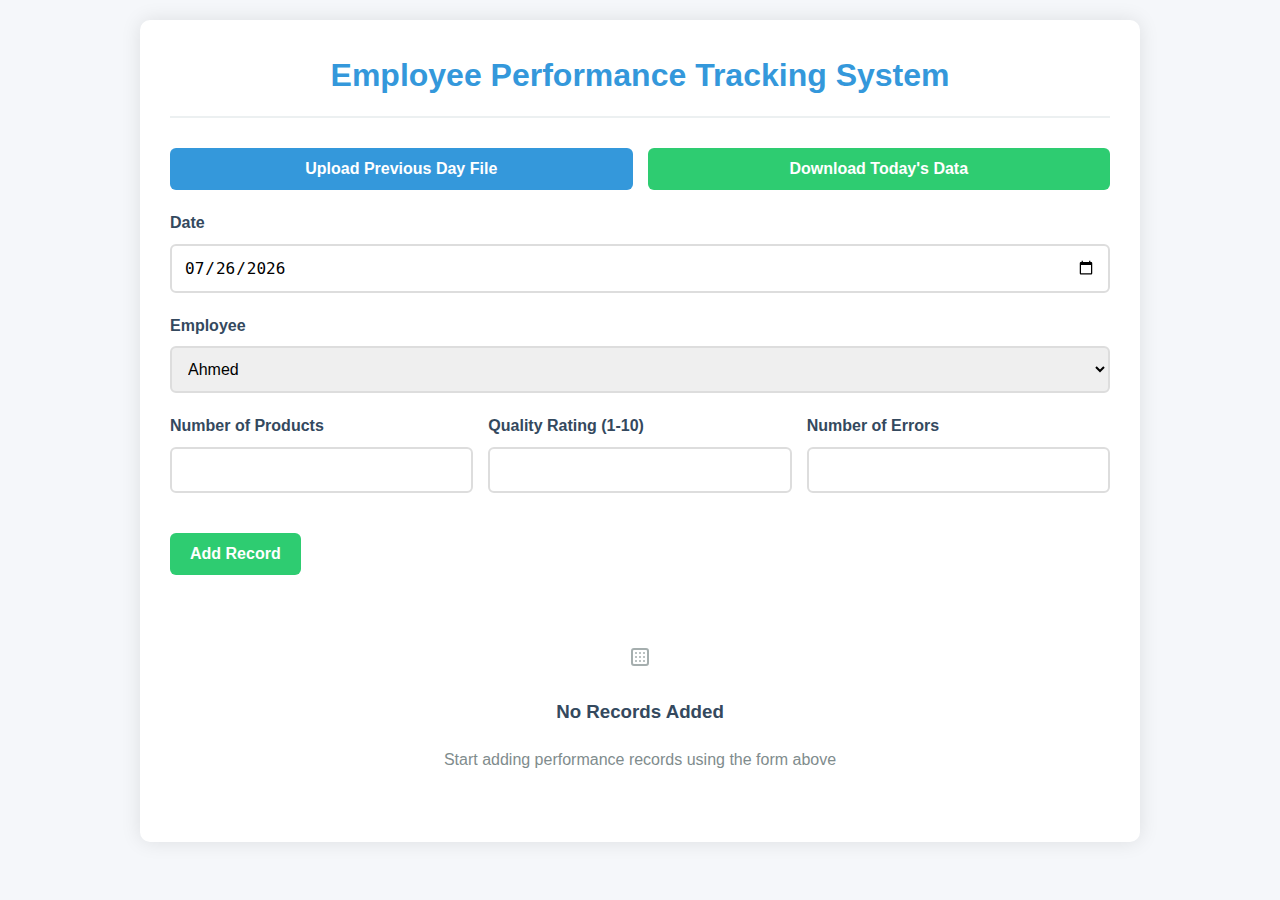
==== data-entry.html @ 8188d496 "initial commit" ====
<!DOCTYPE html>
<html lang="en" dir="ltr">

<head>
    <meta charset="UTF-8">
    <meta name="viewport" content="width=device-width, initial-scale=1.0">
    <link rel="stylesheet" type="text/css" href="./css/data-entry.css" />
    <title>Employee Performance Tracking System</title>
</head>

<body>
    <div class="container">
        <h1>Employee Performance Tracking System</h1>

        <div class="flex-row">
            <button class="btn-primary" onclick="document.getElementById('fileInput').click()">
                <span>Upload Previous Day File</span>
            </button>
            <input type="file" id="fileInput" accept=".json" onchange="handleFileUpload(this.files)" />
            <button class="btn-success" onclick="downloadJSON()">
                <span>Download Today's Data</span>
            </button>
        </div>

        <div class="form-group">
            <label>Date</label>
            <input type="date" id="date" />
        </div>

        <div class="form-group">
            <label>Employee</label>
            <select id="member">
                <option value="Ahmed">Ahmed</option>
                <option value="Sarah">Sarah</option>
                <option value="Mohamed">Mohamed</option>
                <option value="Reem">Reem</option>
                <option value="Ali">Ali</option>
            </select>
        </div>

        <div class="flex-row">
            <div class="form-group">
                <label>Number of Products</label>
                <input type="number" id="products" min="0" />
            </div>
            <div class="form-group">
                <label>Quality Rating (1-10)</label>
                <input type="number" id="quality" min="1" max="10" />
            </div>
            <div class="form-group">
                <label>Number of Errors</label>
                <input type="number" id="errors" min="0" />
            </div>
        </div>

        <button class="btn-success" id="addButton" onclick="addRecord()">
            <span>Add Record</span>
        </button>

        <div class="records-container" id="output">
            <div class="empty-state">
                <img src="[data-uri]"
                    alt="No data">
                <h3>No Records Added</h3>
                <p>Start adding performance records using the form above</p>
            </div>
        </div>
    </div>

    <!-- <script>
        let currentRecords = [];
        let editingIndex = null;
        let currentEditingDate = null;

        // Initialize with today's date
        document.addEventListener('DOMContentLoaded', () => {
            const today = new Date().toISOString().split('T')[0];
            document.getElementById('date').value = today;
            showRecords();
        });

        function addRecord() {
            const date = document.getElementById('date').value;
            const member = document.getElementById('member').value;
            const products = parseInt(document.getElementById('products').value);
            const quality = parseInt(document.getElementById('quality').value);
            const errors = parseInt(document.getElementById('errors').value);

            // Validate inputs
            if (!date) {
                alert('Please select the date');
                return;
            }

            if (isNaN(products) || products < 0) {
                alert('Please enter a valid number of products');
                return;
            }

            if (isNaN(quality) || quality < 1 || quality > 10) {
                alert('Quality rating must be between 1 and 10');
                return;
            }

            if (isNaN(errors) || errors < 0) {
                alert('Please enter a valid number of errors');
                return;
            }

            if (editingIndex !== null && currentEditingDate === date) {
                // Update existing record
                currentRecords[editingIndex] = { date, member, products, quality, errors };
            } else {
                // Add new record
                currentRecords.push({ date, member, products, quality, errors });
            }

            editingIndex = null;
            currentEditingDate = null;
            showRecords();
            clearForm();
        }

        function editRecord(index) {
            const record = currentRecords[index];

            // Store original date before editing
            currentEditingDate = record.date;

            document.getElementById('date').value = record.date;
            document.getElementById('member').value = record.member;
            document.getElementById('products').value = record.products;
            document.getElementById('quality').value = record.quality;
            document.getElementById('errors').value = record.errors;

            editingIndex = index;
            document.getElementById('addButton').textContent = 'Update Record';

            // Highlight the record being edited
            showRecords();

            // Scroll to form
            document.getElementById('date').scrollIntoView({ behavior: 'smooth' });
        }

        function deleteRecord(index) {
            if (confirm('Are you sure you want to delete this record?')) {
                currentRecords.splice(index, 1);
                showRecords();
            }
        }

        function showRecords() {
            const output = document.getElementById('output');

            if (currentRecords.length === 0) {
                output.innerHTML = `
                    <div class="empty-state">
                        <img src="[data-uri]" alt="No data">
                        <h3>No Records Added</h3>
                        <p>Start adding performance records using the form above</p>
                    </div>
                `;
                return;
            }

            // Group records by date
            const recordsByDate = {};
            currentRecords.forEach((record, index) => {
                if (!recordsByDate[record.date]) {
                    recordsByDate[record.date] = [];
                }
                recordsByDate[record.date].push({ ...record, originalIndex: index });
            });

            // Display records grouped by date
            let html = '';
            for (const date in recordsByDate) {
                html += `
                    <div class="day-records">
                        <div class="day-header">
                            <span>${formatDate(date)}</span>
                            <span>${recordsByDate[date].length} Record${recordsByDate[date].length > 1 ? 's' : ''}</span>
                        </div>
                `;

                recordsByDate[date].forEach(record => {
                    const isEditing = editingIndex === record.originalIndex;
                    html += `
                        <div class="record ${isEditing ? 'editing' : ''}" data-index="${record.originalIndex}">
                            <div class="record-actions">
                                <button class="btn-warning" onclick="editRecord(${record.originalIndex})">
                                    <span>Edit</span>
                                </button>
                                <button class="btn-danger" onclick="deleteRecord(${record.originalIndex})">
                                    <span>Delete</span>
                                </button>
                            </div>
                            <div class="record-info">
                                <div>
                                    <span>Employee</span>
                                    <span>${record.member}</span>
                                </div>
                                <div>
                                    <span>Products</span>
                                    <span>${record.products}</span>
                                </div>
                                <div>
                                    <span>Quality</span>
                                    <span>${record.quality}/10</span>
                                </div>
                                <div>
                                    <span>Errors</span>
                                    <span>${record.errors}</span>
                                </div>
                            </div>
                        </div>
                    `;
                });

                html += `</div>`;
            }

            output.innerHTML = html;
        }

        function clearForm() {
            document.getElementById('products').value = '';
            document.getElementById('quality').value = '';
            document.getElementById('errors').value = '';
            document.getElementById('addButton').textContent = 'Add Record';

            // Reset to today's date if not editing
            if (editingIndex === null) {
                const today = new Date().toISOString().split('T')[0];
                document.getElementById('date').value = today;
            }
        }

        function downloadJSON() {
            if (currentRecords.length === 0) {
                alert('No records to download!');
                return;
            }

            // Get the most common date for filename
            const dateCounts = {};
            currentRecords.forEach(rec => {
                dateCounts[rec.date] = (dateCounts[rec.date] || 0) + 1;
            });

            const mostCommonDate = Object.keys(dateCounts).reduce((a, b) =>
                dateCounts[a] > dateCounts[b] ? a : b
            );

            const fileName = `Employee-Performance-${mostCommonDate}.json`;
            const blob = new Blob([JSON.stringify(currentRecords, null, 2)], { type: 'application/json' });
            const url = URL.createObjectURL(blob);
            const a = document.createElement('a');
            a.href = url;
            a.download = fileName;
            a.click();
            URL.revokeObjectURL(url);
        }

        function handleFileUpload(files) {
            if (files.length === 0) return;

            const file = files[0];
            const reader = new FileReader();

            reader.onload = function (e) {
                try {
                    const data = JSON.parse(e.target.result);
                    if (Array.isArray(data)) {
                        currentRecords = data;
                        if (currentRecords.length > 0) {
                            document.getElementById('date').value = currentRecords[0].date;
                        }
                        showRecords();
                        alert(`Successfully loaded ${data.length} record${data.length > 1 ? 's' : ''}`);
                    } else {
                        alert('Invalid file format: Must contain an array of records');
                    }
                } catch (error) {
                    alert('Error reading file: ' + error.message);
                }
            };

            reader.readAsText(file);
        }

        function formatDate(dateString) {
            const date = new Date(dateString);
            return date.toLocaleDateString('en-US', {
                year: 'numeric',
                month: 'long',
                day: 'numeric',
                weekday: 'long'
            });
        }
    </script> -->

    <script src="./js/data-entry.js"></script>
</body>

</html>
---- css/data-entry.css ----
:root {
  --primary-color: #3498db;
  --secondary-color: #2980b9;
  --success-color: #2ecc71;
  --danger-color: #e74c3c;
  --warning-color: #f39c12;
  --light-color: #ecf0f1;
  --dark-color: #34495e;
}

* {
  box-sizing: border-box;
  margin: 0;
  padding: 0;
}

body {
  font-family: "Segoe UI", Tahoma, Geneva, Verdana, sans-serif;
  background-color: #f5f7fa;
  color: #333;
  line-height: 1.6;
  padding: 20px;
}

.container {
  max-width: 1000px;
  margin: 0 auto;
  background: white;
  border-radius: 10px;
  box-shadow: 0 0 20px rgba(0, 0, 0, 0.1);
  padding: 30px;
}

h1,
h2,
h3 {
  color: var(--dark-color);
  margin-bottom: 20px;
}

h1 {
  text-align: center;
  color: var(--primary-color);
  padding-bottom: 15px;
  border-bottom: 2px solid var(--light-color);
  margin-bottom: 30px;
}

.flex-row {
  display: flex;
  gap: 15px;
  margin-bottom: 20px;
}

.flex-row > * {
  flex: 1;
}

.form-group {
  margin-bottom: 20px;
}

label {
  display: block;
  margin-bottom: 8px;
  font-weight: 600;
  color: var(--dark-color);
}

input,
select {
  width: 100%;
  padding: 12px;
  border: 2px solid #ddd;
  border-radius: 6px;
  font-size: 16px;
  transition: border 0.3s;
}

input:focus,
select:focus {
  border-color: var(--primary-color);
  outline: none;
}

button {
  padding: 12px 20px;
  border: none;
  border-radius: 6px;
  font-size: 16px;
  font-weight: 600;
  cursor: pointer;
  transition: all 0.3s;
  display: inline-flex;
  align-items: center;
  justify-content: center;
  gap: 8px;
}

button:hover {
  transform: translateY(-2px);
  box-shadow: 0 4px 8px rgba(0, 0, 0, 0.1);
}

.btn-primary {
  background-color: var(--primary-color);
  color: white;
}

.btn-primary:hover {
  background-color: var(--secondary-color);
}

.btn-success {
  background-color: var(--success-color);
  color: white;
}

.btn-success:hover {
  background-color: #27ae60;
}

.btn-danger {
  background-color: var(--danger-color);
  color: white;
}

.btn-danger:hover {
  background-color: #c0392b;
}

.btn-warning {
  background-color: var(--warning-color);
  color: white;
}

.btn-warning:hover {
  background-color: #e67e22;
}

.records-container {
  margin-top: 30px;
}

.day-records {
  background: white;
  border-radius: 8px;
  box-shadow: 0 2px 10px rgba(0, 0, 0, 0.05);
  margin-bottom: 25px;
  overflow: hidden;
}

.day-header {
  background-color: var(--primary-color);
  color: white;
  padding: 15px 20px;
  font-size: 18px;
  font-weight: 600;
  display: flex;
  justify-content: space-between;
  align-items: center;
}

.record {
  padding: 15px 20px;
  border-bottom: 1px solid #eee;
  position: relative;
  transition: background 0.2s;
}

.record:hover {
  background-color: #f8f9fa;
}

.record:last-child {
  border-bottom: none;
}

.record-info {
  display: grid;
  grid-template-columns: repeat(auto-fill, minmax(200px, 1fr));
  gap: 15px;
}

.record-info div {
  display: flex;
  flex-direction: column;
}

.record-info span:first-child {
  font-weight: 600;
  color: var(--dark-color);
  margin-bottom: 5px;
}

.record-actions {
  position: absolute;
  right: 1px;
  top: 30px;
  display: flex;
  gap: 10px;
}

.editing {
  background-color: #fff9e6;
  border-left: 4px solid var(--warning-color);
}

#fileInput {
  display: none;
}

.empty-state {
  text-align: center;
  padding: 40px 20px;
  color: #7f8c8d;
}

.empty-state img {
  max-width: 200px;
  margin-bottom: 20px;
  opacity: 0.7;
}

@media (max-width: 768px) {
  .flex-row {
    flex-direction: column;
  }

  .record-info {
    grid-template-columns: 1fr;
  }

  .record-actions {
    position: static;
    margin-top: 15px;
    justify-content: flex-end;
  }
}
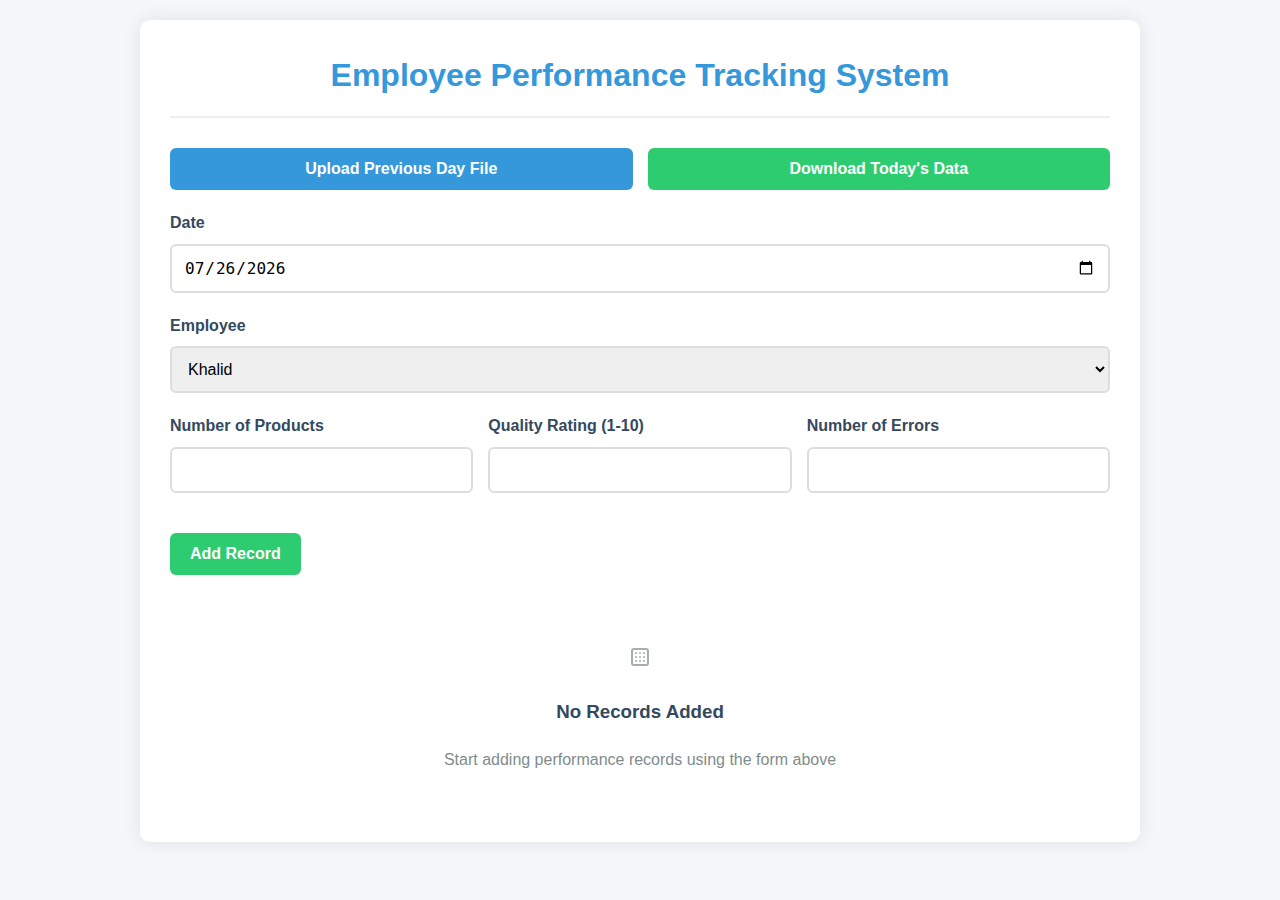
==== commit cae380f4: "add readme file" ====
--- a/data-entry.html
+++ b/data-entry.html
@@ -30,11 +30,11 @@
         <div class="form-group">
             <label>Employee</label>
             <select id="member">
-                <option value="Ahmed">Ahmed</option>
-                <option value="Sarah">Sarah</option>
-                <option value="Mohamed">Mohamed</option>
-                <option value="Reem">Reem</option>
-                <option value="Ali">Ali</option>
+                <option value="Khalid">Khalid</option>
+                <option value="Sherif">Sherif</option>
+                <option value="Gohary">Gohary</option>
+                <option value="Lamees">Lamees</option>
+                <option value="Shreen">Shreen</option>
             </select>
         </div>
 
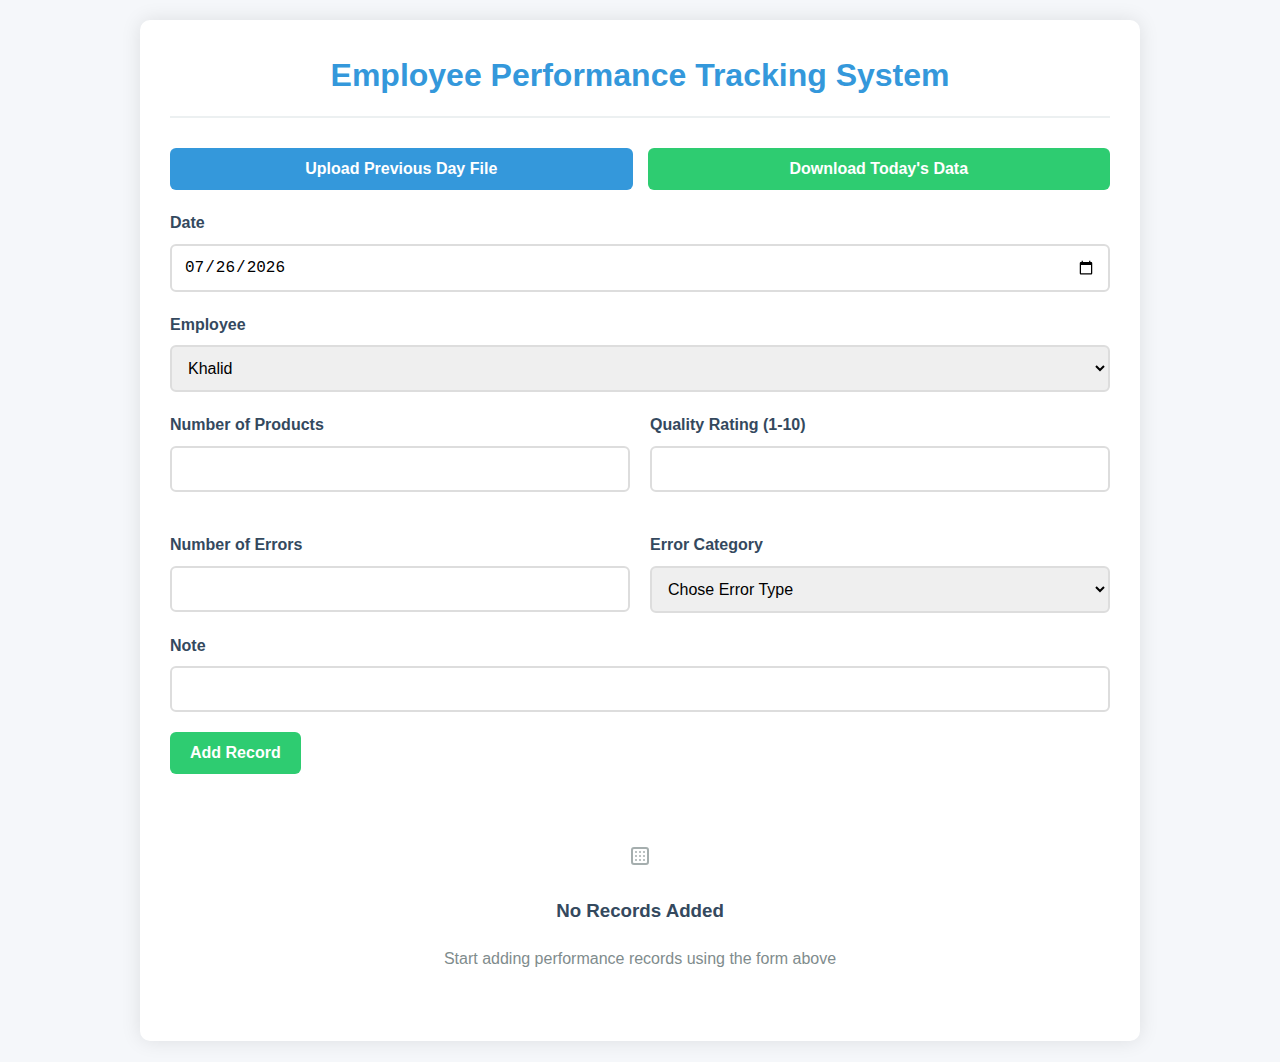
==== commit 561c318b: "update json file structure" ====
--- a/data-entry.html
+++ b/data-entry.html
@@ -38,18 +38,47 @@
             </select>
         </div>
 
-        <div class="flex-row">
-            <div class="form-group">
-                <label>Number of Products</label>
-                <input type="number" id="products" min="0" />
+        <div>
+            <div class="grid col-2 gap-20">
+                <div class="form-group">
+                    <label>Number of Products</label>
+                    <input type="number" id="products" min="0" />
+                </div>
+                <div class="form-group">
+                    <label>Quality Rating (1-10)</label>
+                    <input type="number" id="quality" min="1" max="10" />
+                </div>
+                <div class="form-group">
+                    <label>Number of Errors</label>
+                    <input type="number" id="errors" min="0" />
+                </div>
+                <!-- <div class="form-group">
+                        
+                        <label>Add Notes</label>
+                        <div>
+                            <label class="switch">
+                                <input type="checkbox">
+                                <span class="slider"></span>
+                            </label>
+                        </div>
+                    </div> -->
+                <div class="form-group">
+                    <label>Error Category</label>
+                    <select id="errorCategory">
+                        <option value="null">Chose Error Type</option>
+                        <option value="category">Category</option>
+                        <option value="brand">Brand</option>
+                        <option value="models">Models</option>
+                        <option value="spaces">Spaces</option>
+                        <option value="tool-problim">Tool Problim</option>
+                        <option value="spelling-errors">Spelling errors</option>
+                        <option value="Incomplete-data">Incomplete data</option>
+                    </select>
+                </div>
             </div>
             <div class="form-group">
-                <label>Quality Rating (1-10)</label>
-                <input type="number" id="quality" min="1" max="10" />
-            </div>
-            <div class="form-group">
-                <label>Number of Errors</label>
-                <input type="number" id="errors" min="0" />
+                <label>Note</label>
+                <input type="text" id="note" />
             </div>
         </div>
 
@@ -67,239 +96,39 @@
         </div>
     </div>
 
-    <!-- <script>
-        let currentRecords = [];
-        let editingIndex = null;
-        let currentEditingDate = null;
+    <div class="overlay" id="overlay-deletion">
+        <div class="overlay-content">
+            <h2>Confirm Deletion</h2>
+            <p>Are you sure you want to delete this record?</p>
+            <button class="btn-danger" id="confirmDelete">Delete</button>
+            <button class="btn-secondary" id="cancelDelete">Cancel</button>
+        </div>
+    </div>
+    <div class="overlay" id="overlay-edit">
+        <div class="overlay-content">
+            <h2>Confirm Edit</h2>
+            <p>Are you sure you want to Edit this record?</p>
+            <button class="btn-warning" id="confirmEdit">Edit</button>
+            <button class="btn-secondary" id="cancelEdit">Cancel</button>
+        </div>
+    </div>
+    <div class="overlay" id="overlay-upload">
+        <div class="overlay-content">
+            <h2>Confirm Upload</h2>
+            <p>Are you sure you want to upload this file?</p>
+            <button class="btn-warning" id="confirmUpload">Upload</button>
+            <button class="btn-secondary" id="cancelUpload">Cancel</button>
+        </div>
+    </div>
+    <div class="overlay" id="overlay-download">
+        <div class="overlay-content">
+            <h2>Confirm Download</h2>
+            <p>Are you sure you want to download this file?</p>
+            <button class="btn-success" id="confirmDownload">Download</button>
+            <button class="btn-secondary" id="cancelDownload">Cancel</button>
+        </div>
+    </div>
 
-        // Initialize with today's date
-        document.addEventListener('DOMContentLoaded', () => {
-            const today = new Date().toISOString().split('T')[0];
-            document.getElementById('date').value = today;
-            showRecords();
-        });
-
-        function addRecord() {
-            const date = document.getElementById('date').value;
-            const member = document.getElementById('member').value;
-            const products = parseInt(document.getElementById('products').value);
-            const quality = parseInt(document.getElementById('quality').value);
-            const errors = parseInt(document.getElementById('errors').value);
-
-            // Validate inputs
-            if (!date) {
-                alert('Please select the date');
-                return;
-            }
-
-            if (isNaN(products) || products < 0) {
-                alert('Please enter a valid number of products');
-                return;
-            }
-
-            if (isNaN(quality) || quality < 1 || quality > 10) {
-                alert('Quality rating must be between 1 and 10');
-                return;
-            }
-
-            if (isNaN(errors) || errors < 0) {
-                alert('Please enter a valid number of errors');
-                return;
-            }
-
-            if (editingIndex !== null && currentEditingDate === date) {
-                // Update existing record
-                currentRecords[editingIndex] = { date, member, products, quality, errors };
-            } else {
-                // Add new record
-                currentRecords.push({ date, member, products, quality, errors });
-            }
-
-            editingIndex = null;
-            currentEditingDate = null;
-            showRecords();
-            clearForm();
-        }
-
-        function editRecord(index) {
-            const record = currentRecords[index];
-
-            // Store original date before editing
-            currentEditingDate = record.date;
-
-            document.getElementById('date').value = record.date;
-            document.getElementById('member').value = record.member;
-            document.getElementById('products').value = record.products;
-            document.getElementById('quality').value = record.quality;
-            document.getElementById('errors').value = record.errors;
-
-            editingIndex = index;
-            document.getElementById('addButton').textContent = 'Update Record';
-
-            // Highlight the record being edited
-            showRecords();
-
-            // Scroll to form
-            document.getElementById('date').scrollIntoView({ behavior: 'smooth' });
-        }
-
-        function deleteRecord(index) {
-            if (confirm('Are you sure you want to delete this record?')) {
-                currentRecords.splice(index, 1);
-                showRecords();
-            }
-        }
-
-        function showRecords() {
-            const output = document.getElementById('output');
-
-            if (currentRecords.length === 0) {
-                output.innerHTML = `
-                    <div class="empty-state">
-                        <img src="[data-uri]" alt="No data">
-                        <h3>No Records Added</h3>
-                        <p>Start adding performance records using the form above</p>
-                    </div>
-                `;
-                return;
-            }
-
-            // Group records by date
-            const recordsByDate = {};
-            currentRecords.forEach((record, index) => {
-                if (!recordsByDate[record.date]) {
-                    recordsByDate[record.date] = [];
-                }
-                recordsByDate[record.date].push({ ...record, originalIndex: index });
-            });
-
-            // Display records grouped by date
-            let html = '';
-            for (const date in recordsByDate) {
-                html += `
-                    <div class="day-records">
-                        <div class="day-header">
-                            <span>${formatDate(date)}</span>
-                            <span>${recordsByDate[date].length} Record${recordsByDate[date].length > 1 ? 's' : ''}</span>
-                        </div>
-                `;
-
-                recordsByDate[date].forEach(record => {
-                    const isEditing = editingIndex === record.originalIndex;
-                    html += `
-                        <div class="record ${isEditing ? 'editing' : ''}" data-index="${record.originalIndex}">
-                            <div class="record-actions">
-                                <button class="btn-warning" onclick="editRecord(${record.originalIndex})">
-                                    <span>Edit</span>
-                                </button>
-                                <button class="btn-danger" onclick="deleteRecord(${record.originalIndex})">
-                                    <span>Delete</span>
-                                </button>
-                            </div>
-                            <div class="record-info">
-                                <div>
-                                    <span>Employee</span>
-                                    <span>${record.member}</span>
-                                </div>
-                                <div>
-                                    <span>Products</span>
-                                    <span>${record.products}</span>
-                                </div>
-                                <div>
-                                    <span>Quality</span>
-                                    <span>${record.quality}/10</span>
-                                </div>
-                                <div>
-                                    <span>Errors</span>
-                                    <span>${record.errors}</span>
-                                </div>
-                            </div>
-                        </div>
-                    `;
-                });
-
-                html += `</div>`;
-            }
-
-            output.innerHTML = html;
-        }
-
-        function clearForm() {
-            document.getElementById('products').value = '';
-            document.getElementById('quality').value = '';
-            document.getElementById('errors').value = '';
-            document.getElementById('addButton').textContent = 'Add Record';
-
-            // Reset to today's date if not editing
-            if (editingIndex === null) {
-                const today = new Date().toISOString().split('T')[0];
-                document.getElementById('date').value = today;
-            }
-        }
-
-        function downloadJSON() {
-            if (currentRecords.length === 0) {
-                alert('No records to download!');
-                return;
-            }
-
-            // Get the most common date for filename
-            const dateCounts = {};
-            currentRecords.forEach(rec => {
-                dateCounts[rec.date] = (dateCounts[rec.date] || 0) + 1;
-            });
-
-            const mostCommonDate = Object.keys(dateCounts).reduce((a, b) =>
-                dateCounts[a] > dateCounts[b] ? a : b
-            );
-
-            const fileName = `Employee-Performance-${mostCommonDate}.json`;
-            const blob = new Blob([JSON.stringify(currentRecords, null, 2)], { type: 'application/json' });
-            const url = URL.createObjectURL(blob);
-            const a = document.createElement('a');
-            a.href = url;
-            a.download = fileName;
-            a.click();
-            URL.revokeObjectURL(url);
-        }
-
-        function handleFileUpload(files) {
-            if (files.length === 0) return;
-
-            const file = files[0];
-            const reader = new FileReader();
-
-            reader.onload = function (e) {
-                try {
-                    const data = JSON.parse(e.target.result);
-                    if (Array.isArray(data)) {
-                        currentRecords = data;
-                        if (currentRecords.length > 0) {
-                            document.getElementById('date').value = currentRecords[0].date;
-                        }
-                        showRecords();
-                        alert(`Successfully loaded ${data.length} record${data.length > 1 ? 's' : ''}`);
-                    } else {
-                        alert('Invalid file format: Must contain an array of records');
-                    }
-                } catch (error) {
-                    alert('Error reading file: ' + error.message);
-                }
-            };
-
-            reader.readAsText(file);
-        }
-
-        function formatDate(dateString) {
-            const date = new Date(dateString);
-            return date.toLocaleDateString('en-US', {
-                year: 'numeric',
-                month: 'long',
-                day: 'numeric',
-                weekday: 'long'
-            });
-        }
-    </script> -->
 
     <script src="./js/data-entry.js"></script>
 </body>
--- a/css/data-entry.css
+++ b/css/data-entry.css
@@ -237,3 +237,124 @@
     justify-content: flex-end;
   }
 }
+
+.grid {
+  display: grid;
+}
+.col-2 {
+  grid-template-columns: repeat(2, 1fr);
+}
+.gap-20 {
+  gap: 20px;
+}
+
+/* add note to data entry clerk  */
+
+.switch {
+  position: relative;
+  display: inline-block;
+  width: 60px;
+  height: 34px;
+}
+
+/* Hide the default checkbox */
+.switch input {
+  opacity: 0;
+  width: 0;
+  height: 0;
+}
+
+/* Styling for the slider (the switch) */
+.slider {
+  position: absolute;
+  cursor: pointer;
+  top: 0;
+  left: 0;
+  right: 0;
+  bottom: 0;
+  background-color: #ccc;
+  transition: 0.4s;
+  border-radius: 50px;
+}
+
+/* The circle inside the switch */
+.slider:before {
+  content: "";
+  position: absolute;
+  height: 26px;
+  width: 26px;
+  border-radius: 50px;
+  left: 4px;
+  bottom: 4px;
+  background-color: white;
+  transition: 0.4s;
+}
+
+/* When the checkbox is checked, change the slider's background and the circle's position */
+input:checked + .slider {
+  background-color: #4caf50;
+}
+
+input:checked + .slider:before {
+  transform: translateX(26px);
+}
+
+.overlay {
+  position: fixed;
+  top: 0;
+  left: 0;
+  width: 100%;
+  height: 100%;
+  background-color: rgba(0, 0, 0, 0.5);
+  display: none;
+  justify-content: center;
+  align-items: center;
+  z-index: 1000;
+}
+.overlay.active {
+  display: flex;
+}
+.overlay-content {
+  background-color: white;
+  padding: 20px;
+  border-radius: 10px;
+  width: 80%;
+  max-width: 500px;
+  text-align: center;
+}
+.overlay-content h2 {
+  margin-bottom: 20px;
+}
+.overlay-content p {
+  margin-bottom: 20px;
+}
+.overlay-content button {
+  background-color: var(--primary-color);
+  color: white;
+  padding: 10px 20px;
+  border: none;
+  border-radius: 5px;
+  cursor: pointer;
+}
+.overlay-content .btn-danger {
+  background-color: var(--danger-color);
+  color: white;
+}
+.overlay-content .btn-secondary {
+  background-color: var(--secondary-color);
+}
+.overlay-content .btn-warning {
+  background-color: var(--warning-color);
+}
+.overlay-content .btn-success {
+  background-color: var(--success-color);
+}
+.overlay-content button:hover {
+  background-color: var(--secondary-color);
+}
+.overlay-content .close-btn {
+  background-color: var(--danger-color);
+}
+.overlay-content .close-btn:hover {
+  background-color: #c0392b;
+}
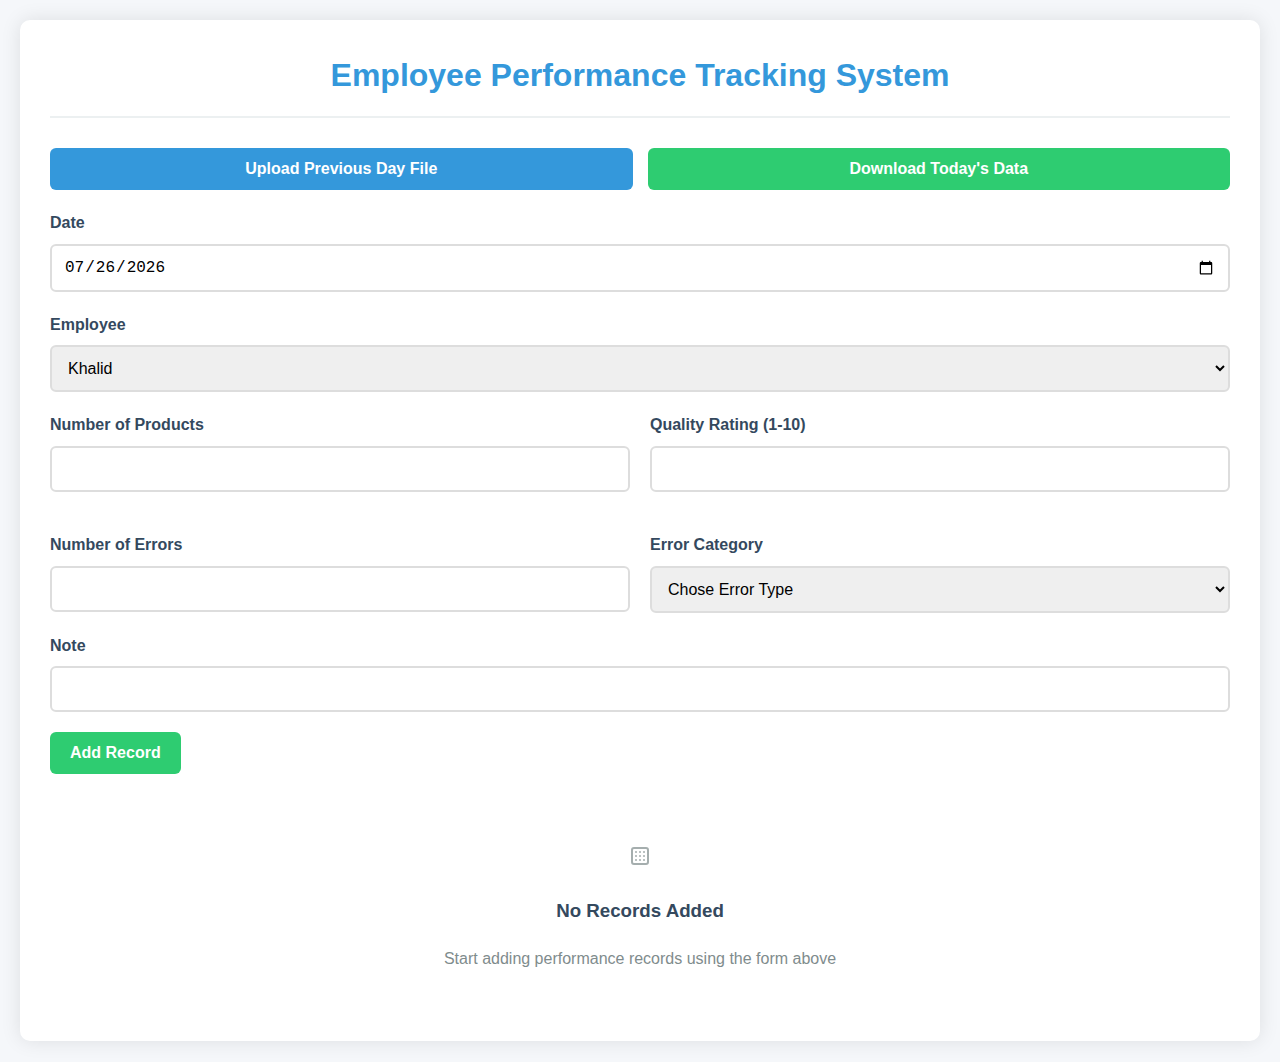
==== commit d12309b8: "Update the style with new requirements" ====
--- a/data-entry.html
+++ b/data-entry.html
@@ -10,81 +10,83 @@
 
 <body>
     <div class="container">
-        <h1>Employee Performance Tracking System</h1>
+        <div>
+            <h1>Employee Performance Tracking System</h1>
 
-        <div class="flex-row">
-            <button class="btn-primary" onclick="document.getElementById('fileInput').click()">
-                <span>Upload Previous Day File</span>
-            </button>
-            <input type="file" id="fileInput" accept=".json" onchange="handleFileUpload(this.files)" />
-            <button class="btn-success" onclick="downloadJSON()">
-                <span>Download Today's Data</span>
+            <div class="flex-row">
+                <button class="btn-primary" onclick="document.getElementById('fileInput').click()">
+                    <span>Upload Previous Day File</span>
+                </button>
+                <input type="file" id="fileInput" accept=".json" onchange="handleFileUpload(this.files)" />
+                <button class="btn-success" onclick="downloadJSON()">
+                    <span>Download Today's Data</span>
+                </button>
+            </div>
+
+            <div class="form-group">
+                <label>Date</label>
+                <input type="date" id="date" />
+            </div>
+
+            <div class="form-group">
+                <label>Employee</label>
+                <select id="member">
+                    <option value="Khalid">Khalid</option>
+                    <option value="Sherif">Sherif</option>
+                    <option value="Gohary">Gohary</option>
+                    <option value="Lamees">Lamees</option>
+                    <option value="Shreen">Shreen</option>
+                </select>
+            </div>
+
+            <div>
+                <div class="grid col-2 gap-20">
+                    <div class="form-group">
+                        <label>Number of Products</label>
+                        <input type="number" id="products" min="0" />
+                    </div>
+                    <div class="form-group">
+                        <label>Quality Rating (1-10)</label>
+                        <input type="number" id="quality" min="1" max="10" />
+                    </div>
+                    <div class="form-group">
+                        <label>Number of Errors</label>
+                        <input type="number" id="errors" min="0" />
+                    </div>
+                    <!-- <div class="form-group">
+                                    
+                                    <label>Add Notes</label>
+                                    <div>
+                                        <label class="switch">
+                                            <input type="checkbox">
+                                            <span class="slider"></span>
+                                        </label>
+                                    </div>
+                                </div> -->
+                    <div class="form-group">
+                        <label>Error Category</label>
+                        <select id="errorCategory">
+                            <option value="null">Chose Error Type</option>
+                            <option value="category">Category</option>
+                            <option value="brand">Brand</option>
+                            <option value="models">Models</option>
+                            <option value="spaces">Spaces</option>
+                            <option value="tool-problim">Tool Problim</option>
+                            <option value="spelling-errors">Spelling errors</option>
+                            <option value="Incomplete-data">Incomplete data</option>
+                        </select>
+                    </div>
+                </div>
+                <div class="form-group">
+                    <label>Note</label>
+                    <input type="text" id="note" />
+                </div>
+            </div>
+
+            <button class="btn-success" id="addButton" onclick="addRecord()">
+                <span>Add Record</span>
             </button>
         </div>
-
-        <div class="form-group">
-            <label>Date</label>
-            <input type="date" id="date" />
-        </div>
-
-        <div class="form-group">
-            <label>Employee</label>
-            <select id="member">
-                <option value="Khalid">Khalid</option>
-                <option value="Sherif">Sherif</option>
-                <option value="Gohary">Gohary</option>
-                <option value="Lamees">Lamees</option>
-                <option value="Shreen">Shreen</option>
-            </select>
-        </div>
-
-        <div>
-            <div class="grid col-2 gap-20">
-                <div class="form-group">
-                    <label>Number of Products</label>
-                    <input type="number" id="products" min="0" />
-                </div>
-                <div class="form-group">
-                    <label>Quality Rating (1-10)</label>
-                    <input type="number" id="quality" min="1" max="10" />
-                </div>
-                <div class="form-group">
-                    <label>Number of Errors</label>
-                    <input type="number" id="errors" min="0" />
-                </div>
-                <!-- <div class="form-group">
-                        
-                        <label>Add Notes</label>
-                        <div>
-                            <label class="switch">
-                                <input type="checkbox">
-                                <span class="slider"></span>
-                            </label>
-                        </div>
-                    </div> -->
-                <div class="form-group">
-                    <label>Error Category</label>
-                    <select id="errorCategory">
-                        <option value="null">Chose Error Type</option>
-                        <option value="category">Category</option>
-                        <option value="brand">Brand</option>
-                        <option value="models">Models</option>
-                        <option value="spaces">Spaces</option>
-                        <option value="tool-problim">Tool Problim</option>
-                        <option value="spelling-errors">Spelling errors</option>
-                        <option value="Incomplete-data">Incomplete data</option>
-                    </select>
-                </div>
-            </div>
-            <div class="form-group">
-                <label>Note</label>
-                <input type="text" id="note" />
-            </div>
-        </div>
-
-        <button class="btn-success" id="addButton" onclick="addRecord()">
-            <span>Add Record</span>
-        </button>
 
         <div class="records-container" id="output">
             <div class="empty-state">
--- a/css/data-entry.css
+++ b/css/data-entry.css
@@ -23,7 +23,7 @@
 }
 
 .container {
-  max-width: 1000px;
+  max-width: 1240px;
   margin: 0 auto;
   background: white;
   border-radius: 10px;
@@ -162,7 +162,7 @@
 }
 
 .record {
-  padding: 15px 20px;
+  padding: 15px 18px;
   border-bottom: 1px solid #eee;
   position: relative;
   transition: background 0.2s;
@@ -178,7 +178,7 @@
 
 .record-info {
   display: grid;
-  grid-template-columns: repeat(auto-fill, minmax(200px, 1fr));
+  grid-template-columns: repeat(auto-fill, minmax(150px, 1fr));
   gap: 15px;
 }
 
@@ -196,9 +196,10 @@
 .record-actions {
   position: absolute;
   right: 1px;
-  top: 30px;
+  top: 50%;
   display: flex;
   gap: 10px;
+  transform: translatey(-50%);
 }
 
 .editing {
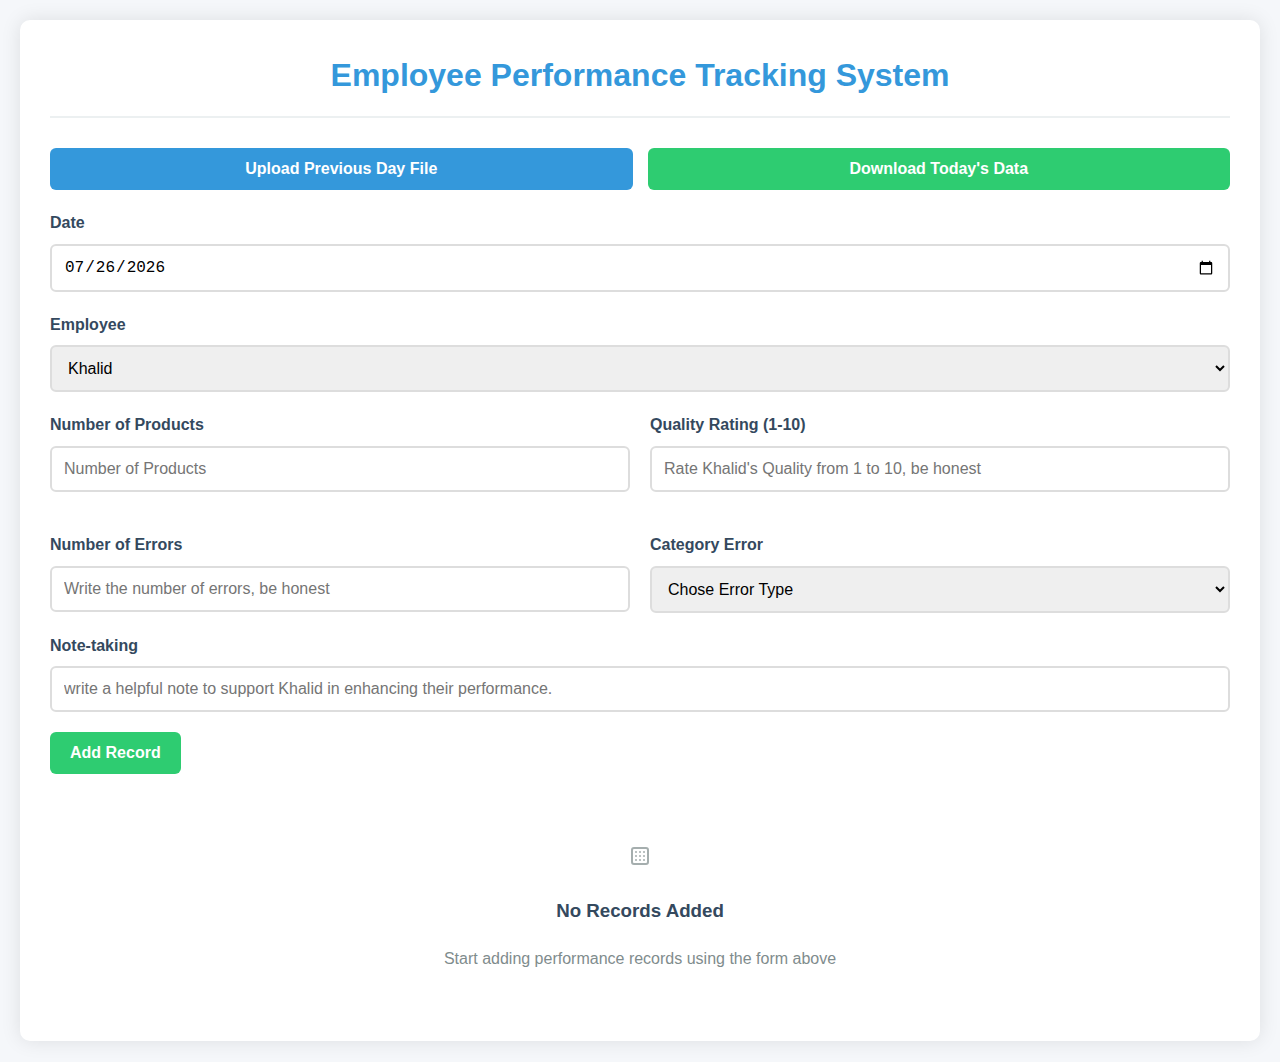
==== commit ad1e61f1: "Update the style with new requirements" ====
--- a/data-entry.html
+++ b/data-entry.html
@@ -43,15 +43,16 @@
                 <div class="grid col-2 gap-20">
                     <div class="form-group">
                         <label>Number of Products</label>
-                        <input type="number" id="products" min="0" />
+                        <input type="number" id="products" min="0" placeholder="Number of Products" />
                     </div>
                     <div class="form-group">
                         <label>Quality Rating (1-10)</label>
-                        <input type="number" id="quality" min="1" max="10" />
+                        <input type="number" id="quality" min="1" max="10"
+                            placeholder="Rate Khalid's Quality from 1 to 10, be honest " />
                     </div>
                     <div class="form-group">
                         <label>Number of Errors</label>
-                        <input type="number" id="errors" min="0" />
+                        <input type="number" id="errors" min="0" placeholder="Write the number of errors, be honest" />
                     </div>
                     <!-- <div class="form-group">
                                     
@@ -64,7 +65,7 @@
                                     </div>
                                 </div> -->
                     <div class="form-group">
-                        <label>Error Category</label>
+                        <label>Category Error</label>
                         <select id="errorCategory">
                             <option value="null">Chose Error Type</option>
                             <option value="category">Category</option>
@@ -78,8 +79,9 @@
                     </div>
                 </div>
                 <div class="form-group">
-                    <label>Note</label>
-                    <input type="text" id="note" />
+                    <label>Note-taking</label>
+                    <input type="text" id="note"
+                        placeholder="write a helpful note to support Khalid in enhancing their performance." />
                 </div>
             </div>
 
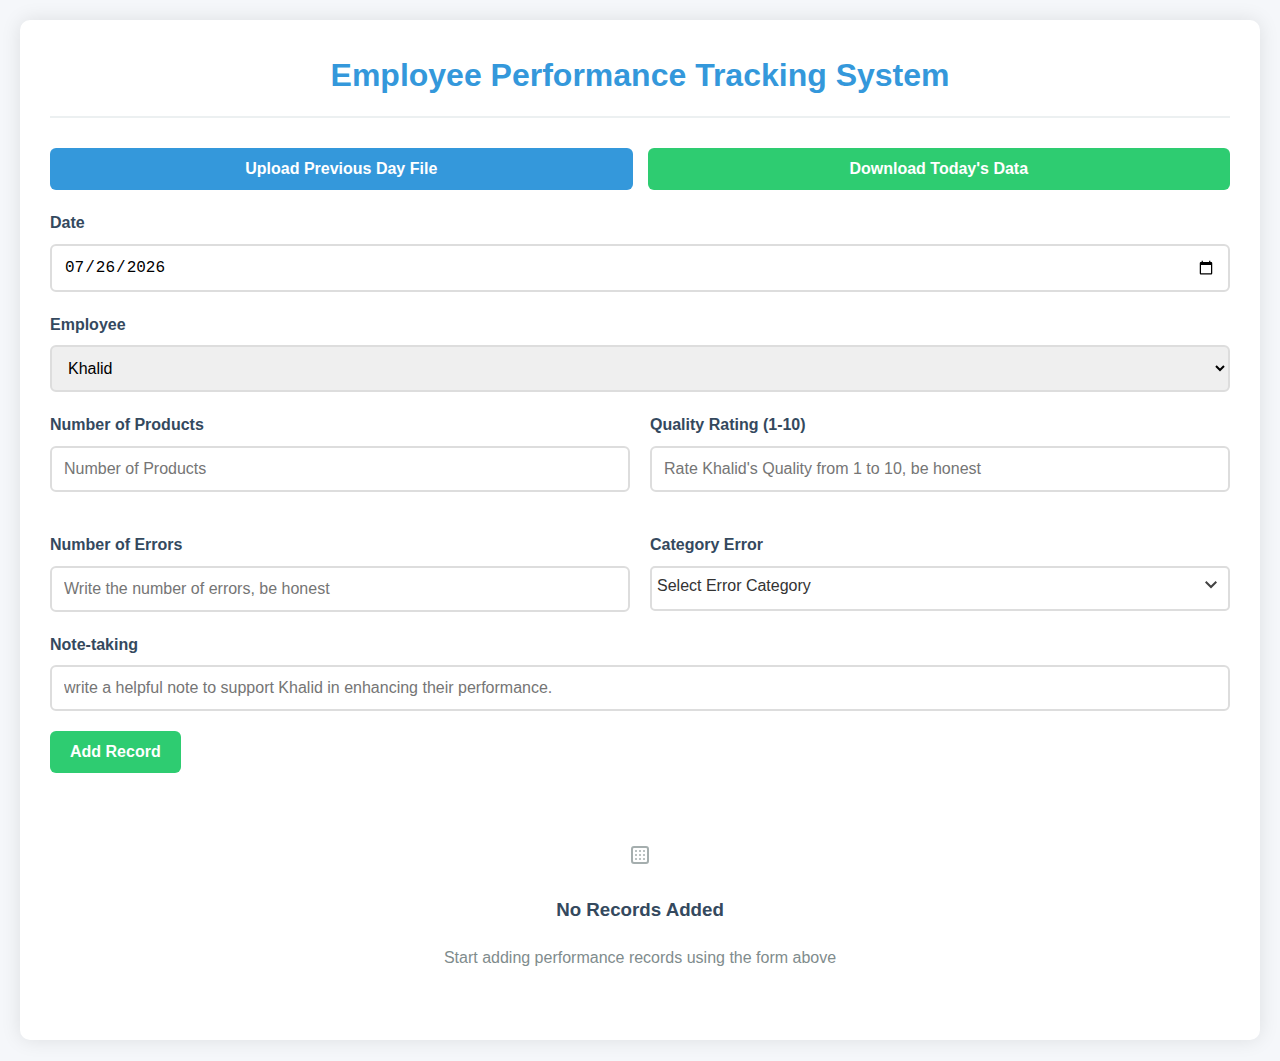
==== commit bef255cd: "add errors type and update json schema" ====
--- a/data-entry.html
+++ b/data-entry.html
@@ -64,8 +64,19 @@
                                         </label>
                                     </div>
                                 </div> -->
-                    <div class="form-group">
+                    <div class="form-group checkbox-parent error-category-parent" id="errorCategory">
                         <label>Category Error</label>
+                        <span class="error-category">
+                            <span>Select Error Category</span>
+                            <span>
+                                <svg xmlns="http://www.w3.org/2000/svg" height="24px" viewBox="0 -960 960 960"
+                                    width="24px" fill="#434343">
+                                    <path d="M480-344 240-584l56-56 184 184 184-184 56 56-240 240Z" />
+                                </svg>
+                            </span>
+                        </span>
+                        <!-- 
+                        
                         <select id="errorCategory">
                             <option value="null">Chose Error Type</option>
                             <option value="category">Category</option>
@@ -76,7 +87,52 @@
                             <option value="spelling-errors">Spelling errors</option>
                             <option value="Incomplete-data">Incomplete data</option>
                         </select>
+                        -->
+
+                        <div class="error-options" id="errorOptions">
+                            <div style="display: flex; justify-content: flex-start; gap: 10px;" class="checkbox-option">
+                                <input type="checkbox" id="vehicle1" name="errors-type" value="Category"
+                                    style="width: auto;">
+                                <label for="vehicle1">Category</label>
+                            </div>
+                            <div style="display: flex; justify-content: flex-start; gap: 10px;" class="checkbox-option">
+                                <input type="checkbox" id="vehicle2" name="errors-type" value="Brand"
+                                    style="width: auto;">
+                                <label for="vehicle2">Brand</label>
+                            </div>
+                            <div style="display: flex; justify-content: flex-start; gap: 10px;" class="checkbox-option">
+                                <input type="checkbox" id="vehicle3" name="errors-type" value="Models"
+                                    style="width: auto;">
+                                <label for="vehicle3">Models</label>
+                            </div>
+                            <div style="display: flex; justify-content: flex-start; gap: 10px;" class="checkbox-option">
+                                <input type="checkbox" id="vehicle4" name="errors-type" value="Spaces"
+                                    style="width: auto;">
+                                <label for="vehicle4">Spaces</label>
+                            </div>
+                            <div style="display: flex; justify-content: flex-start; gap: 10px;" class="checkbox-option">
+                                <input type="checkbox" id="vehicle5" name="errors-type" value="Tool problem"
+                                    style="width: auto;">
+                                <label for="vehicle5">Tool Problem</label>
+                            </div>
+                            <div style="display: flex; justify-content: flex-start; gap: 10px;" class="checkbox-option">
+                                <input type="checkbox" id="vehicle6" name="errors-type" value="spelling errors"
+                                    style="width: auto;">
+                                <label for="vehicle6">Spelling errors</label>
+                            </div>
+                            <div style="display: flex; justify-content: flex-start; gap: 10px;" class="checkbox-option">
+                                <input type="checkbox" id="vehicle7" name="errors-type" value="Incomplete data"
+                                    style="width: auto;">
+                                <label for="vehicle7">Incomplete data</label>
+                            </div>
+                            <div style="display: flex; justify-content: flex-start; gap: 10px;" class="checkbox-option">
+                                <input type="checkbox" id="vehicle8" name="errors-type"
+                                    value="The tool has not been used" style="width: auto;">
+                                <label for="vehicle8">The tool has not been used</label>
+                            </div>
+                        </div>
                     </div>
+
                 </div>
                 <div class="form-group">
                     <label>Note-taking</label>
--- a/css/data-entry.css
+++ b/css/data-entry.css
@@ -359,3 +359,65 @@
 .overlay-content .close-btn:hover {
   background-color: #c0392b;
 }
+
+/* customize the select input */
+.checkbox-parent {
+  position: relative;
+}
+.error-options {
+  display: none;
+  position: absolute;
+  top: 100%;
+  left: 0;
+  width: 100%;
+  background: #eee;
+  z-index: 5;
+  padding: 0 15px;
+  border-radius: 5px;
+}
+.error-category {
+  display: flex;
+  justify-content: space-between;
+  width: 100%;
+  padding: 5px;
+  border: 2px solid #ddd;
+  border-radius: 5px;
+  font-size: 16px;
+  transition: border 0.3s;
+  -webkit-border-radius: 5px;
+  -moz-border-radius: 5px;
+  -ms-border-radius: 5px;
+  -o-border-radius: 5px;
+}
+.d-block {
+  display: block;
+}
+
+.checkbox-option {
+  display: flex;
+  align-items: center;
+  gap: 10px;
+  padding: 8px 12px;
+  border-radius: 8px;
+  background-color: #f9f9f9;
+  transition: background-color 0.3s ease;
+  cursor: pointer;
+  margin-bottom: 5px;
+}
+
+.checkbox-option:hover {
+  background-color: #f0f0f0;
+}
+
+.checkbox-option input[type="checkbox"] {
+  width: 16px;
+  height: 16px;
+  cursor: pointer;
+}
+
+.checkbox-option label {
+  cursor: pointer;
+  font-size: 14px;
+  color: #333;
+  margin-bottom: 0;
+}
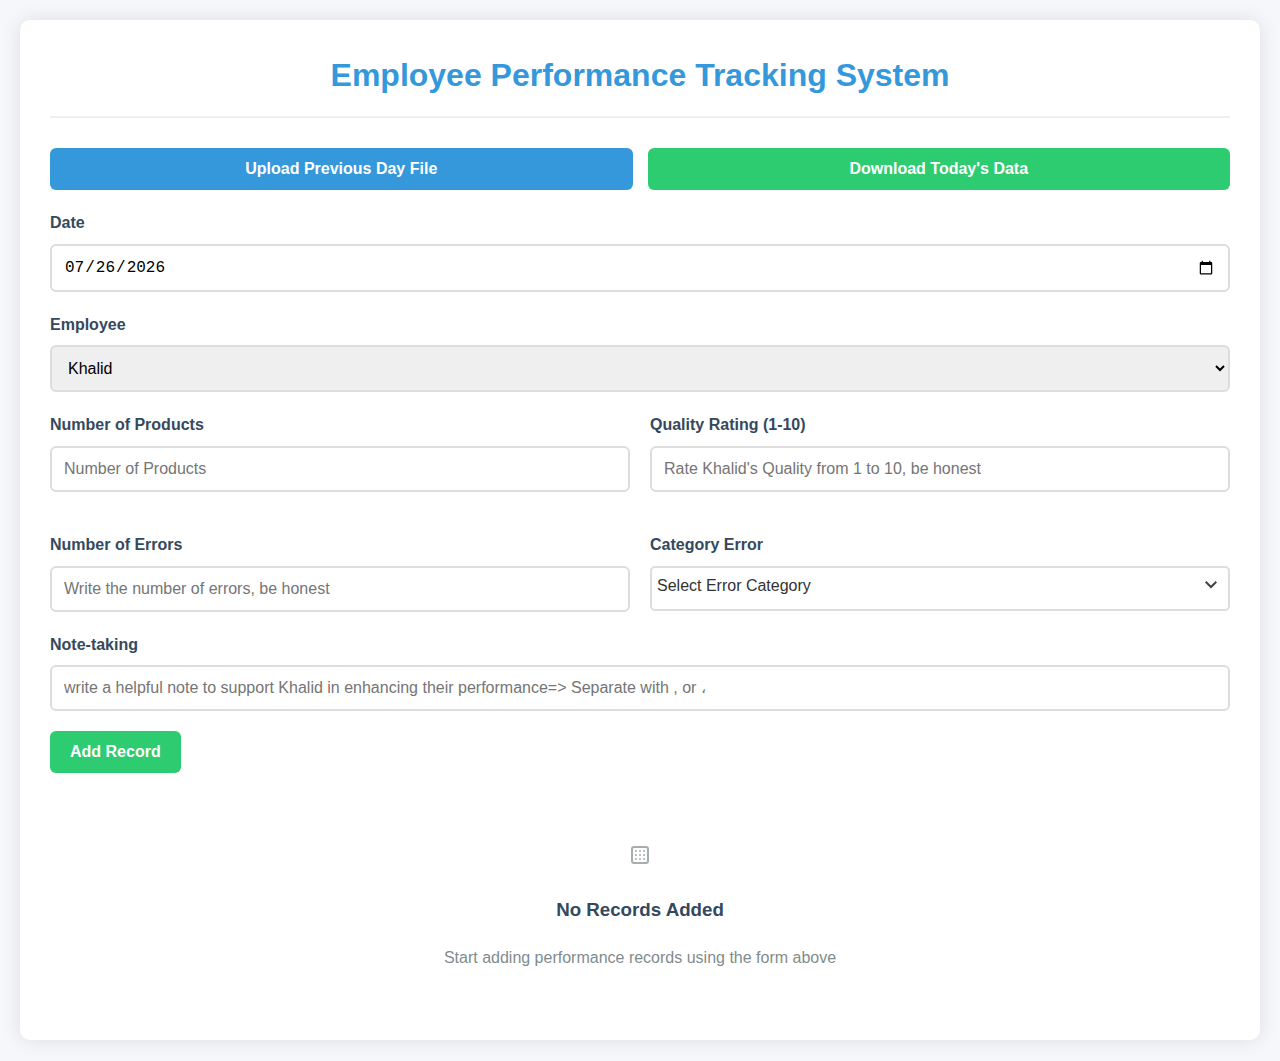
==== commit 42083eb7: "add errors type and update json schema" ====
--- a/data-entry.html
+++ b/data-entry.html
@@ -137,7 +137,7 @@
                 <div class="form-group">
                     <label>Note-taking</label>
                     <input type="text" id="note"
-                        placeholder="write a helpful note to support Khalid in enhancing their performance." />
+                        placeholder="write a helpful note to support Khalid in enhancing their performance=> Separate with , or ،" />
                 </div>
             </div>
 
